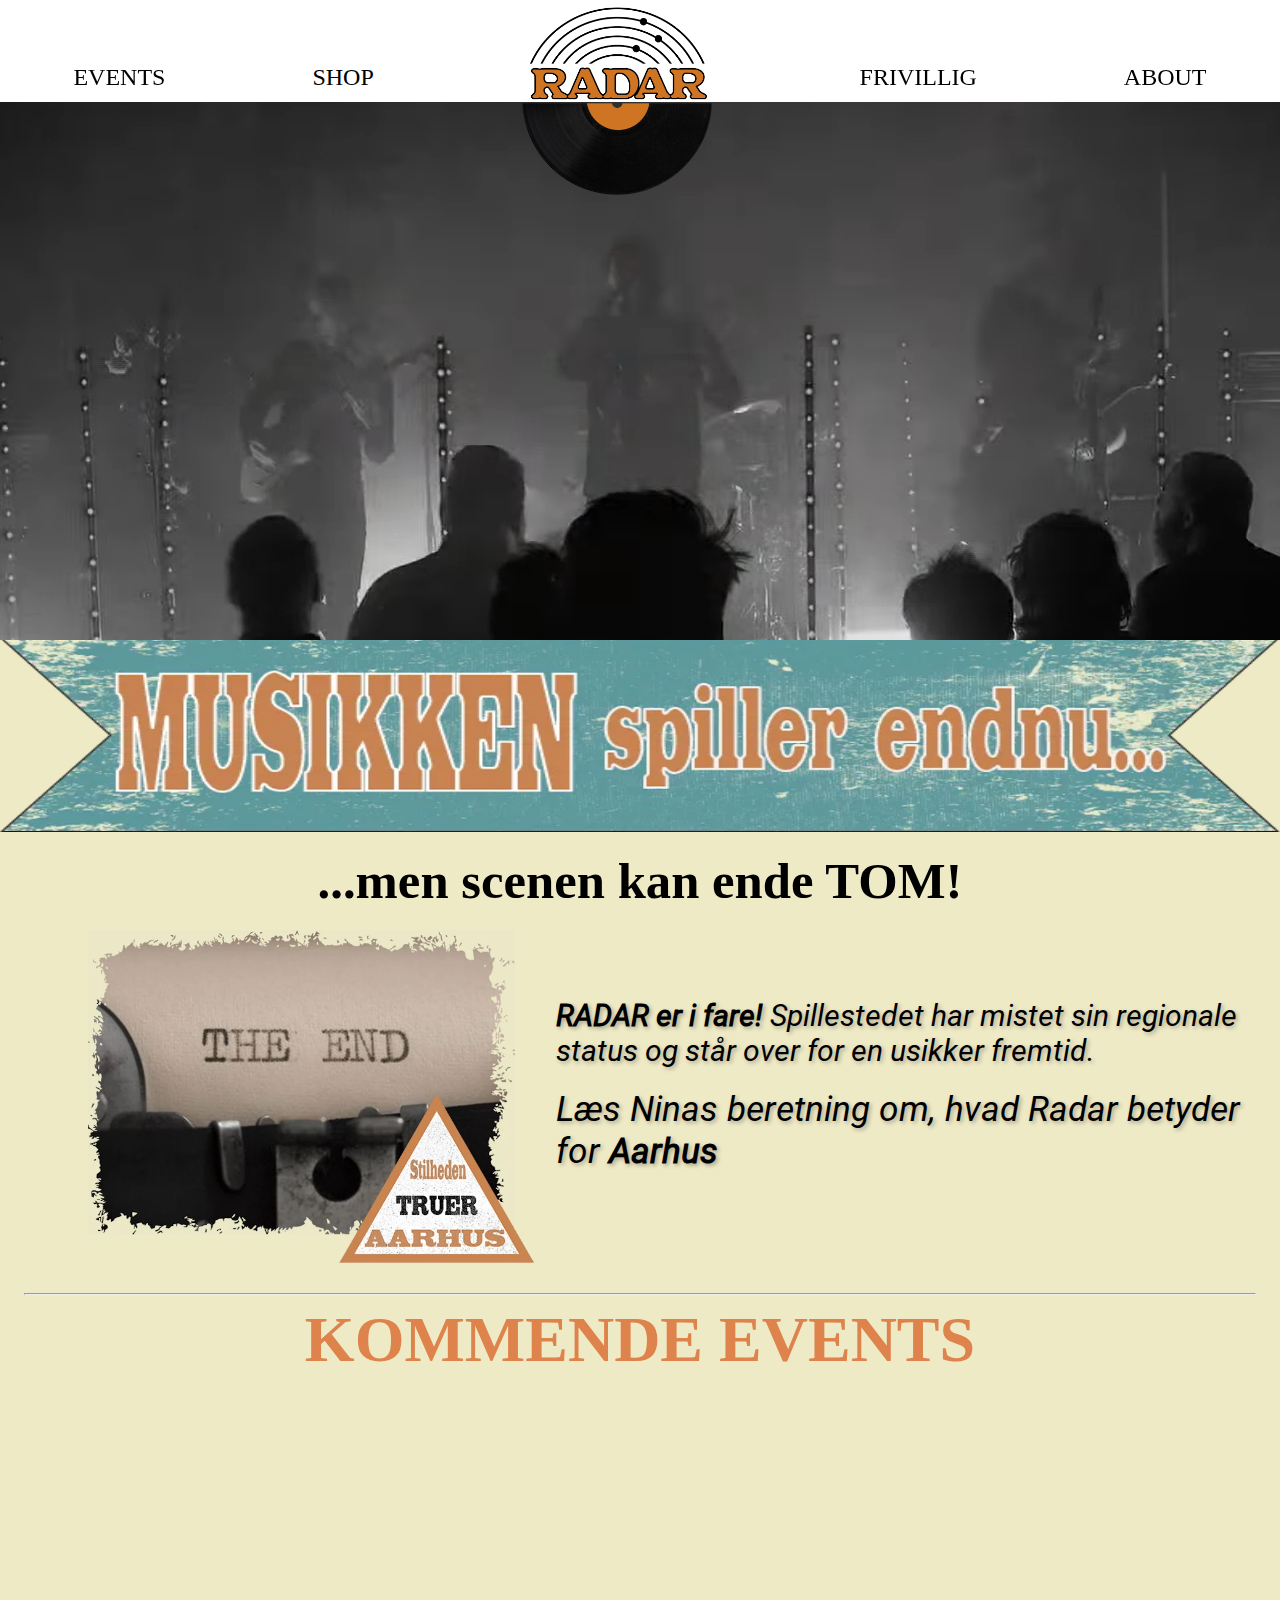
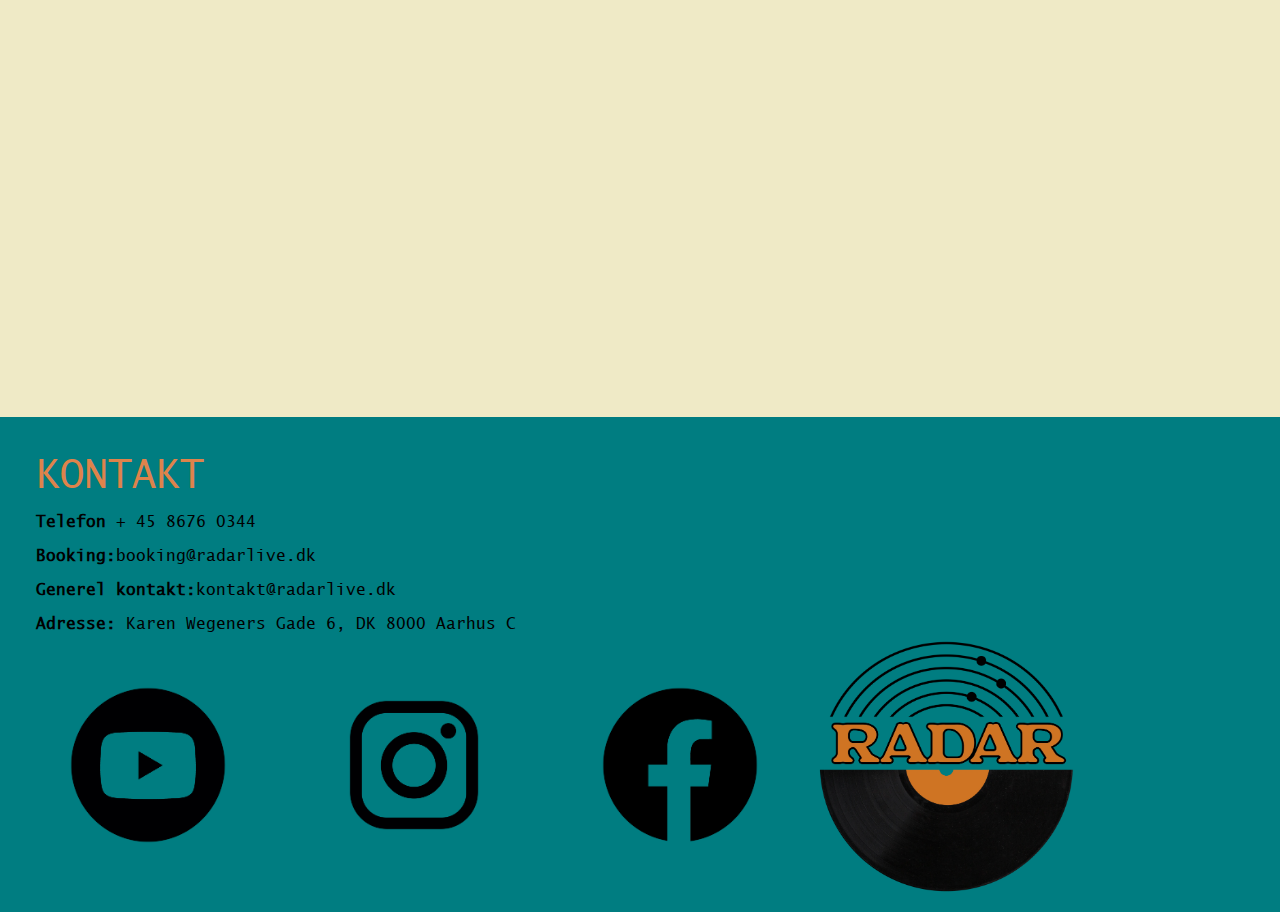
==== index.html @ 2af146bd "Footer - optimeret" ====
<!DOCTYPE html>
<html lang="da">
<head>
    <meta charset="UTF-8">
    <meta name="viewport" content="width=device-width, initial-scale=1.0">
    <meta name="description" content="dette bliver udfyldt senere i projektet">
    <meta name="keywords" content="dette bliver også udfyldt senere i projektet">
    <link rel="icon" type="image/x-icon" href="img/naviconr.svg">
    <link rel="stylesheet" href="css/style.css">
    <title>radar-eksamensprojekt</title>
</head>
<body>
    <header> 

            <!-- Start af big photo stil med video -->
        <section class="cover">
            <video autoplay loop muted id="bigphoto" >
        <source src="img/introvideo.webm" type="video/webm">
        Your browser does not support the video tag. 
            </video>
        </section>
            <!-- Slut på big photo -->

       


        <nav class="nav-bar">
            <img  class="navlogo" src="img/logo-final.webp" alt="Radars nye mega seje logo">
            <input type="checkbox" id="menu-bar">
            <label for="menu-bar">
            <img src="img/burgerlogo.png" alt="Tre streger der åbner menuen"></label>
            <ul>
                
                <li><a href="#">EVENTS</a></li>
                <li><a href="shop.html">SHOP</a></li>
                <a href="index.html"><img  class="logolink" src="img/logo-final.webp" alt="Radars nye mega seje logo"></a>
                <li><a href="frivillige.html">FRIVILLIG</a></li>
                <li><a href="#">ABOUT</a>
                    <ul class="sub-menus">
                        <li><a href="#">Om Radar</a></li>
                        <li><a href="#">Historie</a></li>
                        <!-- <li><a href="#">Samarbejde</a></li>
                        <li><a href="#">submenu4</a></li>
                        <li><a href="#">submenu5</a></li>
                        <li><a href="#">submenu6</a></li>
                        <li><a href="#">submenu7</a></li> -->
                    </ul>
                </li>
                
            </ul>
        </nav>


    </header>

    <main>
        <section>
            <img class="musik1" src="/img/musikspillerendnu.webp" alt="forsidens overskrift">
            <h1>...men scenen kan ende TOM!</h1>
            <article class="introtekst">
               <a href="blog.html"><img class="musik2" src="/img/theend.webp" alt="stilheden truer Aarhus"></a>
                <section>

                    <ul class="hypetextblog1">
                        <li><strong>RADAR er i fare!</strong> Spillestedet har mistet sin regionale status og står over for en usikker fremtid.</li>
                        <li class="beretning">Læs Ninas beretning om, hvad Radar betyder for <strong>Aarhus</strong></li>
                    </ul>

                </section>
            </article>
        </section>
        <hr>
        <section>
            <h2>KOMMENDE EVENTS</h2>
            

        </section>

        <section class="slideshow">

        </section>

    </main>




    <footer class="footer">
        <article class="footer-section">
                <section class="footer-section1">
                    <ul>
                        <li class="praktiskinfo">KONTAKT</li>
                        <li><strong>Telefon</strong> + 45 8676 0344</li>
                        <li><strong>Booking:</strong>booking@radarlive.dk</li>
                        <li><strong>Generel kontakt:</strong>kontakt@radarlive.dk</li>
                        <li><strong>Adresse:</strong> Karen Wegeners Gade 6, DK 8000 Aarhus C</li>
                <a href="https://www.youtube.com/user/radarliverec"><img class="social1" src="/img/youtubelogo.webp" alt="link til Radars youtube"></a>
                <a href="https://www.instagram.com/radarlive/"><img class="social2" src="/img/instagramlogo.webp" alt="Link til Radars instagram"></a>
                <a href="https://www.facebook.com/radarlive"><img class="social3" src="img/facebooklogo.webp" alt="link til Radars facebook"></a>
                <a href="../index.html"><img class="social4" src="../img/logo-final.webp" alt="link til forsiden"></a></ul>

                <!-- <img src="../img/logo-final.webp" alt="Radars Logo" class="footerradarlogo"> -->
            </section>
        </article>
    </footer>

</body>
</html>
---- css/style.css ----
* {
    padding: 0;
    margin: 0;
    box-sizing: border-box;
    font-style: normal;
}


@font-face {
    font-family: 'fetteegyptienne';
    src: url(fetteegyptienne.ttf);
}

@font-face {
    font-family: 'typewriter';
    src: url(typewriter.TTF);
}

@font-face {
    font-family: 'roboto';
    src: url(roboto.ttf);
}

@font-face {
    font-family: 'roboto-bold';
    src: url(roboto-bold.ttf);
}

@font-face {
    font-family: 'roboto-italic';
    src: url(roboto-italic.ttf);
}

/* Mit start CSS er designet til mobiler(iphone 12 Pro) i portait mode */
:root {
    --primary: #EFEAC6;
    --secondary: #DE834B;
    --tertiary: #009AA0;
}

header {
    position: sticky;
}

header a {
    display: flex;
}

.navlogo {
    width: 22%;
    height: auto;
    margin: -0.6rem auto;
    display: flex;
}

body {
    background-color: var(--primary);
}

nav {
    position: absolute; /* Gør navbaren absolut i forhold til video-containeren */
    top: 0;
    left: 0;
    width: 100%;
    background-color: rgb(255, 255, 255); /* Hvid baggrund */
    color: var(--secondary);
    padding: 1rem 0;
    text-align: center;
    font-family: 'fetteegyptienne';
}

nav ul {
    display: none;
}

.cover {
    position: relative;
    width: 100%;
    overflow: hidden;
    padding-top: 10%;
}

#bigphoto {
    width: 100%;
    margin-top: 1rem;
}


nav label img {
    width: 15%;
    height: auto;
    margin-right: 2%;
    position: absolute;
    right: 0;
    top: 0;
    margin-top: 4%;
}

#menu-bar {
    display: none;
}

#menu-bar:checked ~ ul {
    display: block;
}

#menu-bar:checked ~ ul li {
    background-color: rgba(255, 255, 255, 0);
}

#menu-bar:checked ~ ul li a {
    display: block;
    margin: 0 auto;
    text-decoration: none;
    color: var(--secondary);
    padding: 0.3rem;
    font-size: 1.5rem;
}

.logolink{
    display: none;
    
}

section {
    display: flex;
    flex-direction: column;
    align-items: center;
    gap: 20px;
}

.musik1 {
    width: 100%;
}

.introtekst {
    font-family: 'roboto';
    display: flex;
    align-items: center;
    gap: 1%;
    width: 100%;
    justify-content: space-between;

}

.introtekst a {
    max-width: 60%;
}

.musik2 {
    width: 50vw;
    transition: opacity 0.3s ease;
}

.musik2:hover {
    opacity: 0.8;
}

.hypetextblog1 {
    margin-top: -1.8rem;
    margin-right: 0.5rem;
    text-shadow: 2px 2px 4px rgba(0, 0, 0, 0.3);
    text-align: left;
    font-family: 'roboto-italic';
    list-style-type: none;
    font-size: 3.3vw;
    display: flex;
    flex-direction: column;
    gap: 1.2rem;
    padding-left: 1%;
}

h1 {
    font-size: 4vw;
    font-family: 'fetteegyptienne';
    margin: 0;
    padding: 0;
}

p {
    font-size: 0.5rem;
    padding-right: 2%;
}




h2 {
    font-family: 'fetteegyptienne';
    font-size: 5vw;
    color: var(--secondary);
    padding-top: 0.5rem;
}

hr {
    margin-top: 1.5rem;
    margin-left: 1.5rem;
    margin-right: 1.5rem;
}

/* Slideshowets højde, bredde og fylde samt tiden for dens loop */
.slideshow {
    width: 100vw;
    height: 50vw;
    background-size: cover;
    background-repeat: no-repeat;
    animation: slideshow 30s ease-in-out infinite;
}
@keyframes slideshow {
    0% { background-image: url("/img/vola.webp"); }
    33% { background-image: url("/img/workshop.webp"); }
    66% { background-image: url("/img/turnering.webp"); }
    100% { background-image: url("/img/vola.webp"); }
    } 


    footer {
        display: flex;
        justify-content: space-between;
        background-color: #007d81 ; /* baggrund for footeren */
        color: #000000;          
        width: 100%;
        font-family: 'typewriter';
        padding-bottom: 1rem;
        text-align: center;     /* Centrerer tekst og indhold */
        align-items: flex-start;
    }
    
    .social1,
    .social2,
    .social3,
    .social4
    {
        width: 40vw;
    }
    
    .social2 {
        margin-top: -3rem;
    }
    
    .social3 {
        margin-top: -3rem;
    }
    
    
    
    .footerlogoer {
        display: flex;
        flex-direction: column;
    
    }
    
    .footerradarlogo {
        width: 40vw; 
        justify-content: center;
        justify-self: center;
        margin-top: -1rem;
    }
    
    footer ul {
        list-style-type: none; 
        padding: 0; 
        margin: 0; 
      }
    
      footer ul li{
        font-size: 1rem;
        margin-right: 1rem;
        margin-left: 1rem;
      }
    
      .praktiskinfo {
        color: var(--secondary);
        font-size: 2.5rem;
        padding-top: 1rem;
      }
    
      .kontakt {
        color: var(--secondary);
      }





@media only screen and (min-width: 768px) and (orientation: portrait){ /* Til ipad der står op, aka portrait mode */

    #menu-bar:checked ~ ul li a {
        margin-top: 1.5rem;
        font-size: 2rem;
    }

    .footer-logo {
        width: 40%; 
        justify-content: center;
        justify-self: center;
        margin: 1rem;
    }

    footer ul li{
        font-size: 1.8rem;
      }

      .praktiskinfo {
        color: var(--secondary);
        font-size: 5rem;
        padding-top: 1rem;
      }
    }




@media only screen and (min-width: 1200px){ /* Til computere */

    header nav {
        background-color: rgb(255, 255, 255);
        height: 16%;
        width: 100%;
    }
    
    header nav ul {
        list-style: none;
        width: 100%;
        display: flex;
        justify-content: space-around;
    }
    
    

    header nav ul li {
        position: relative;
        padding: 0;
    }
    
    header nav ul li a{
        text-decoration: none;
        font-size: 1.5rem;
        margin-top: 3rem;
        color: rgb(0, 0, 0);
        display: block;
        background: rgb(255, 255, 255);
        width: 100%;
    }
    
    .sub-menus {
        width: 140%;
    }
    
    nav ul li a:hover {
        background: var(--secondary);
        color: black
    }
    
    nav ul li ul{
        position: absolute;
        left: 0;
        width: 10%;
        background: white;
        display: none;
        z-index: 10;
    }
    
    nav ul li ul li {
        width: 100%;
        border-top: 0.5px solid rgb(0, 0, 0);
    }
    
    nav ul li ul li ul {
        left: 12.5rem;
        top: 0;
    }
    
    nav ul li:focus-within > ul,
    nav ul li:hover > ul{
        display: block;
        z-index: 10;
    }
    
    .navlogo{
        display: none;
    }

    nav label img{
        display: none;
    }

    
    .logolink {
        width: 15vw;
            display: inline-block;
            position: flex;
            margin-top: -1rem;
        }
    }
    
.cover {
    position: relative;
    width: 100%;
    overflow: hidden;
    padding-top: 6%;
    height: 50vw;
}

.musik1 {
    width: 100%;
    height: 15vw;
}

.hypetextblog1{
    font-size: 1.9rem;
}
h1 {
    font-size: 3.17rem;
}

.beretning {
    font-size: 2.2rem;
}

.introtekst a {
    max-width: 60%;
}

.musik2 {
    width: 35vw;
    transition: opacity 0.3s ease;
    margin-left: 5.5rem;
}


.footer {
    display: flex;
    justify-content: space-between;
    align-items: flex-start;
}

.footer-section1 {
    flex: 1;
    margin: 0 20px; 
}

footer ul li{
    text-align: left;
    margin-top: 1rem;
    flex: 1 1 60%; /* Paragraph takes 60% of the width */
}

.social1,
.social2,
.social3,
.social4 {
    width: 20vw;
}
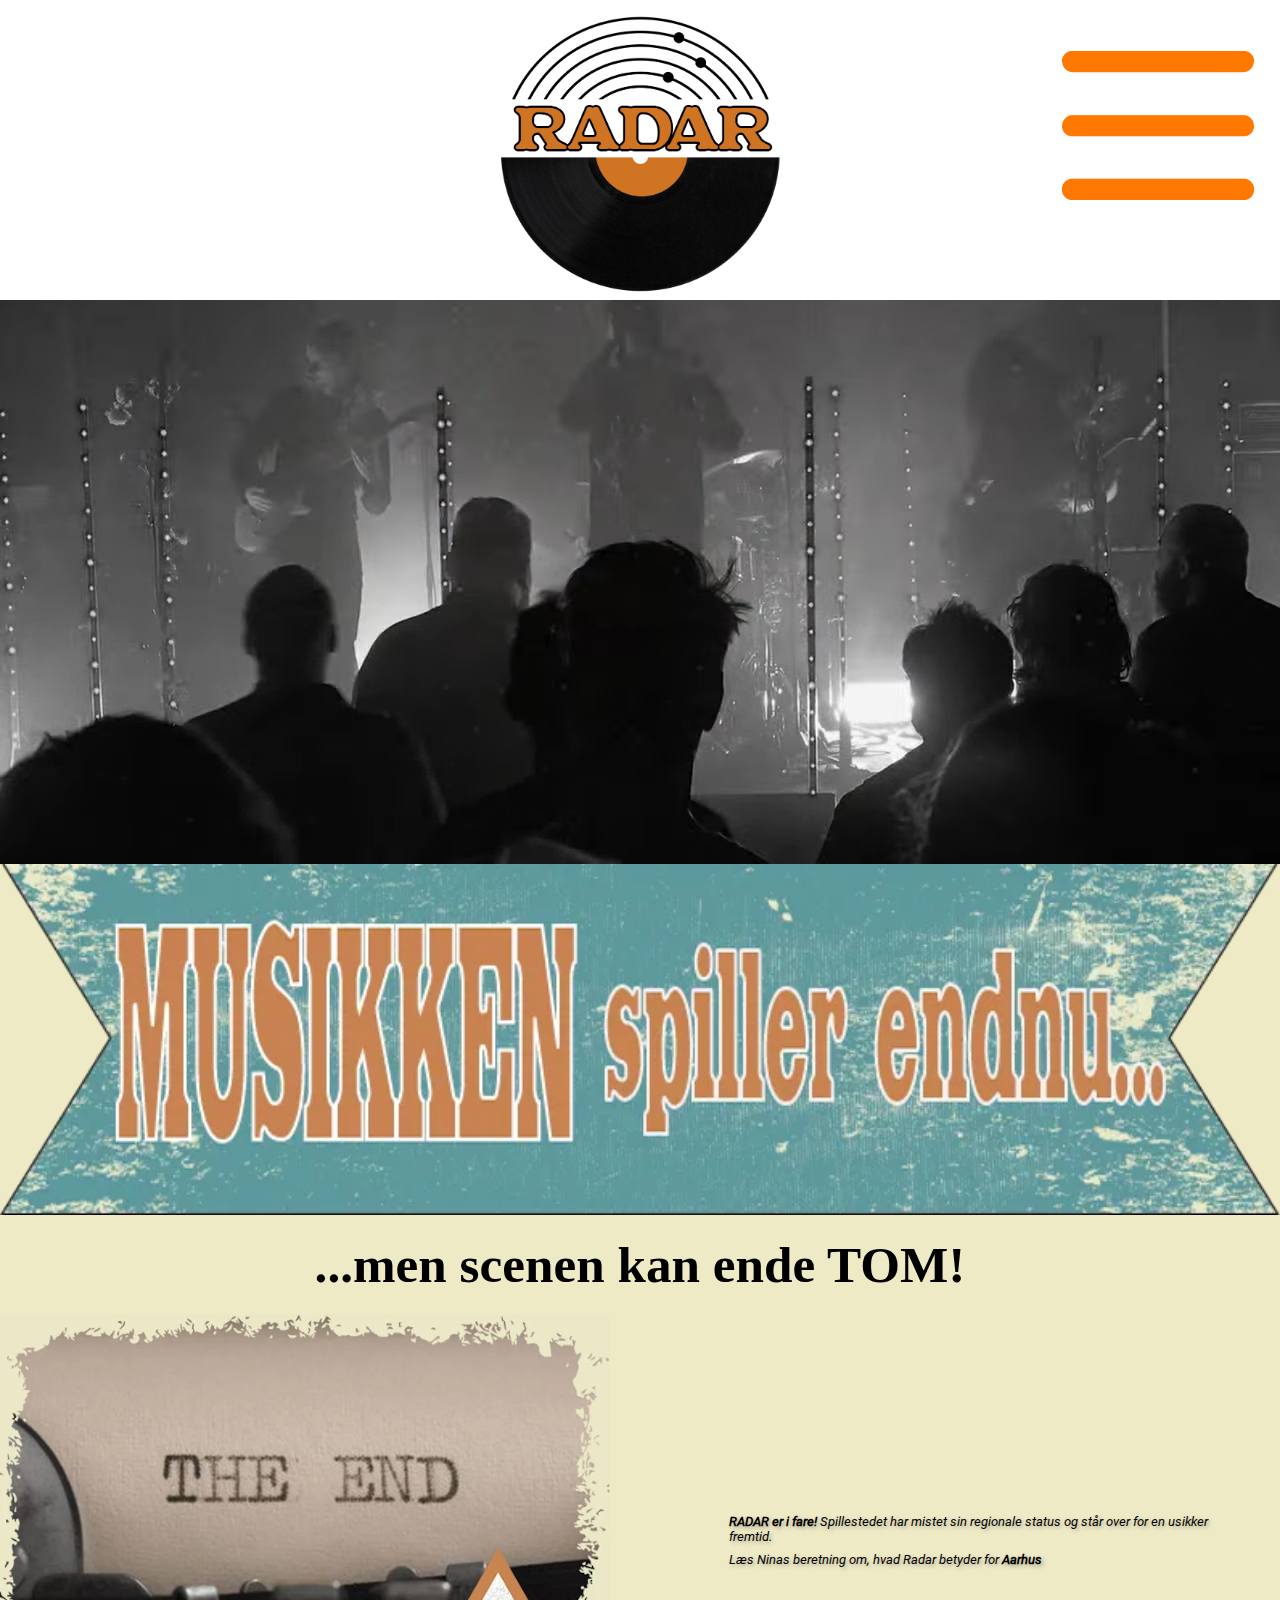
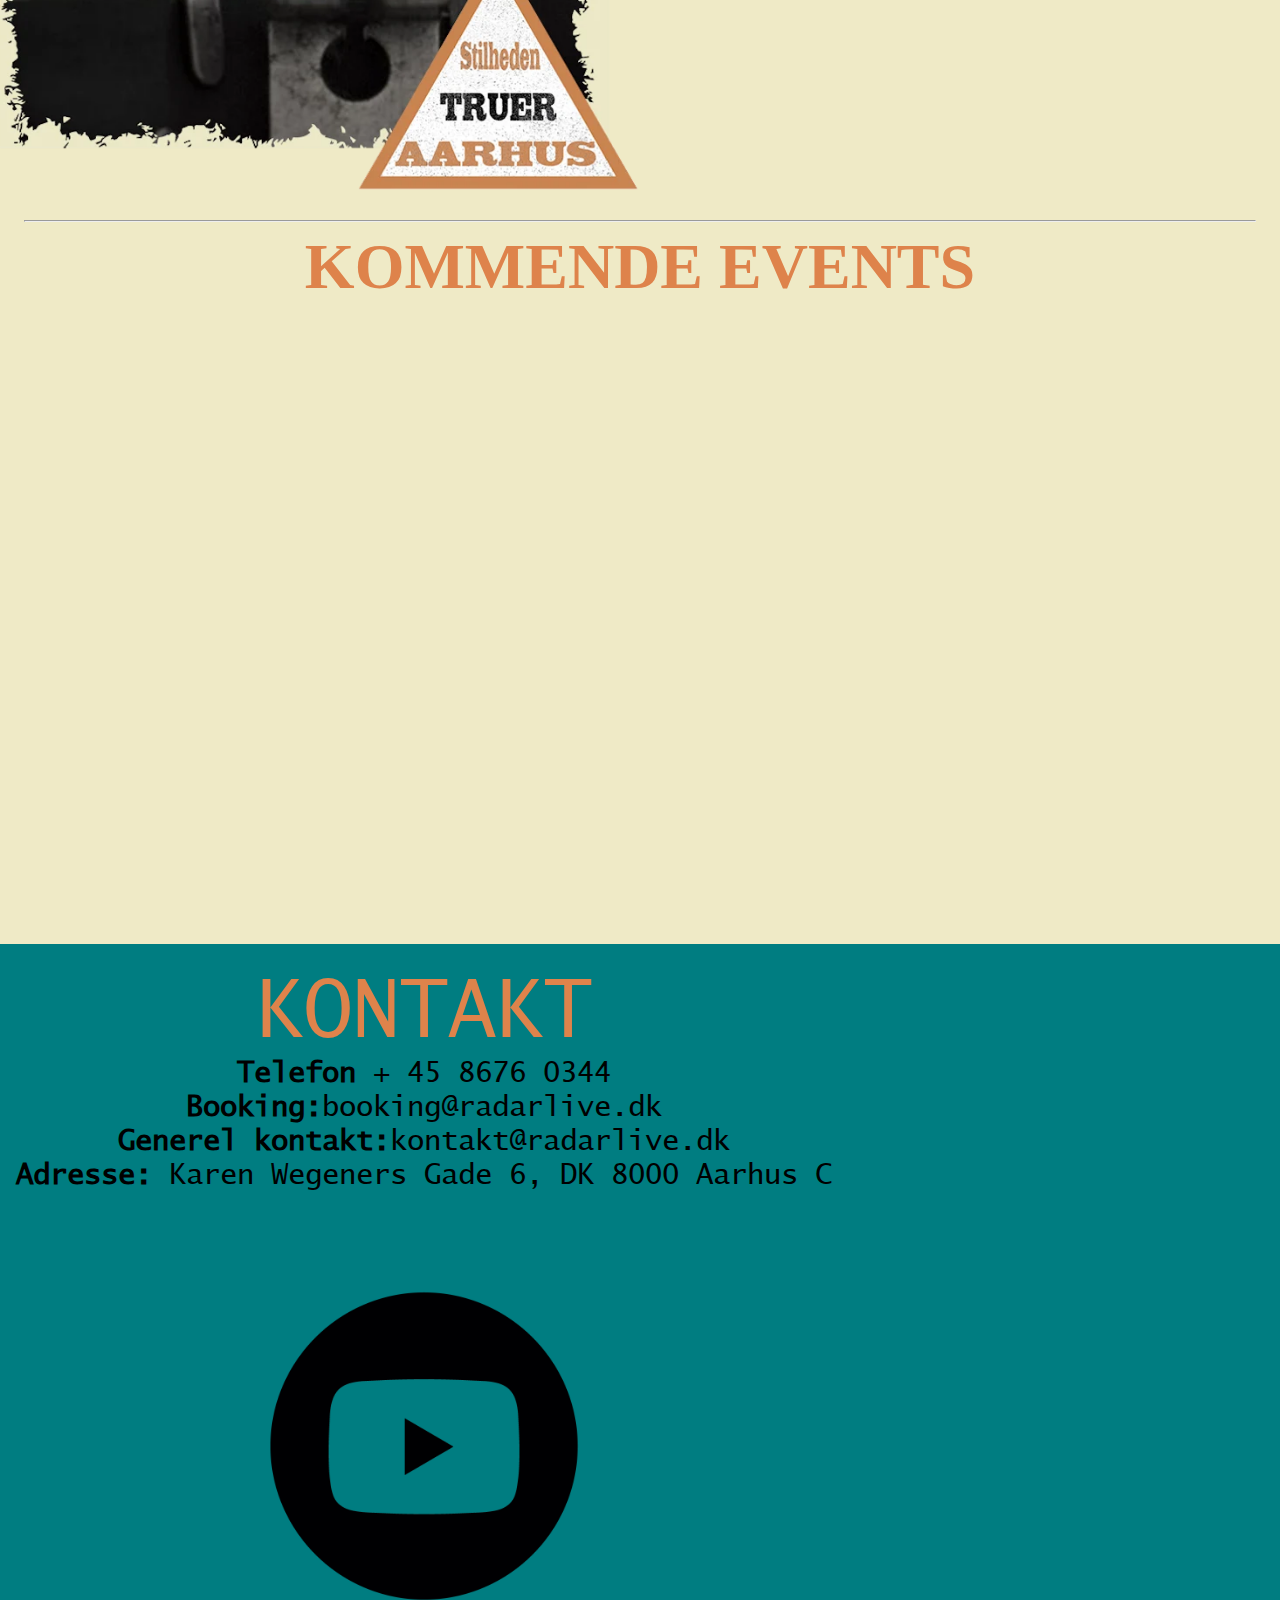
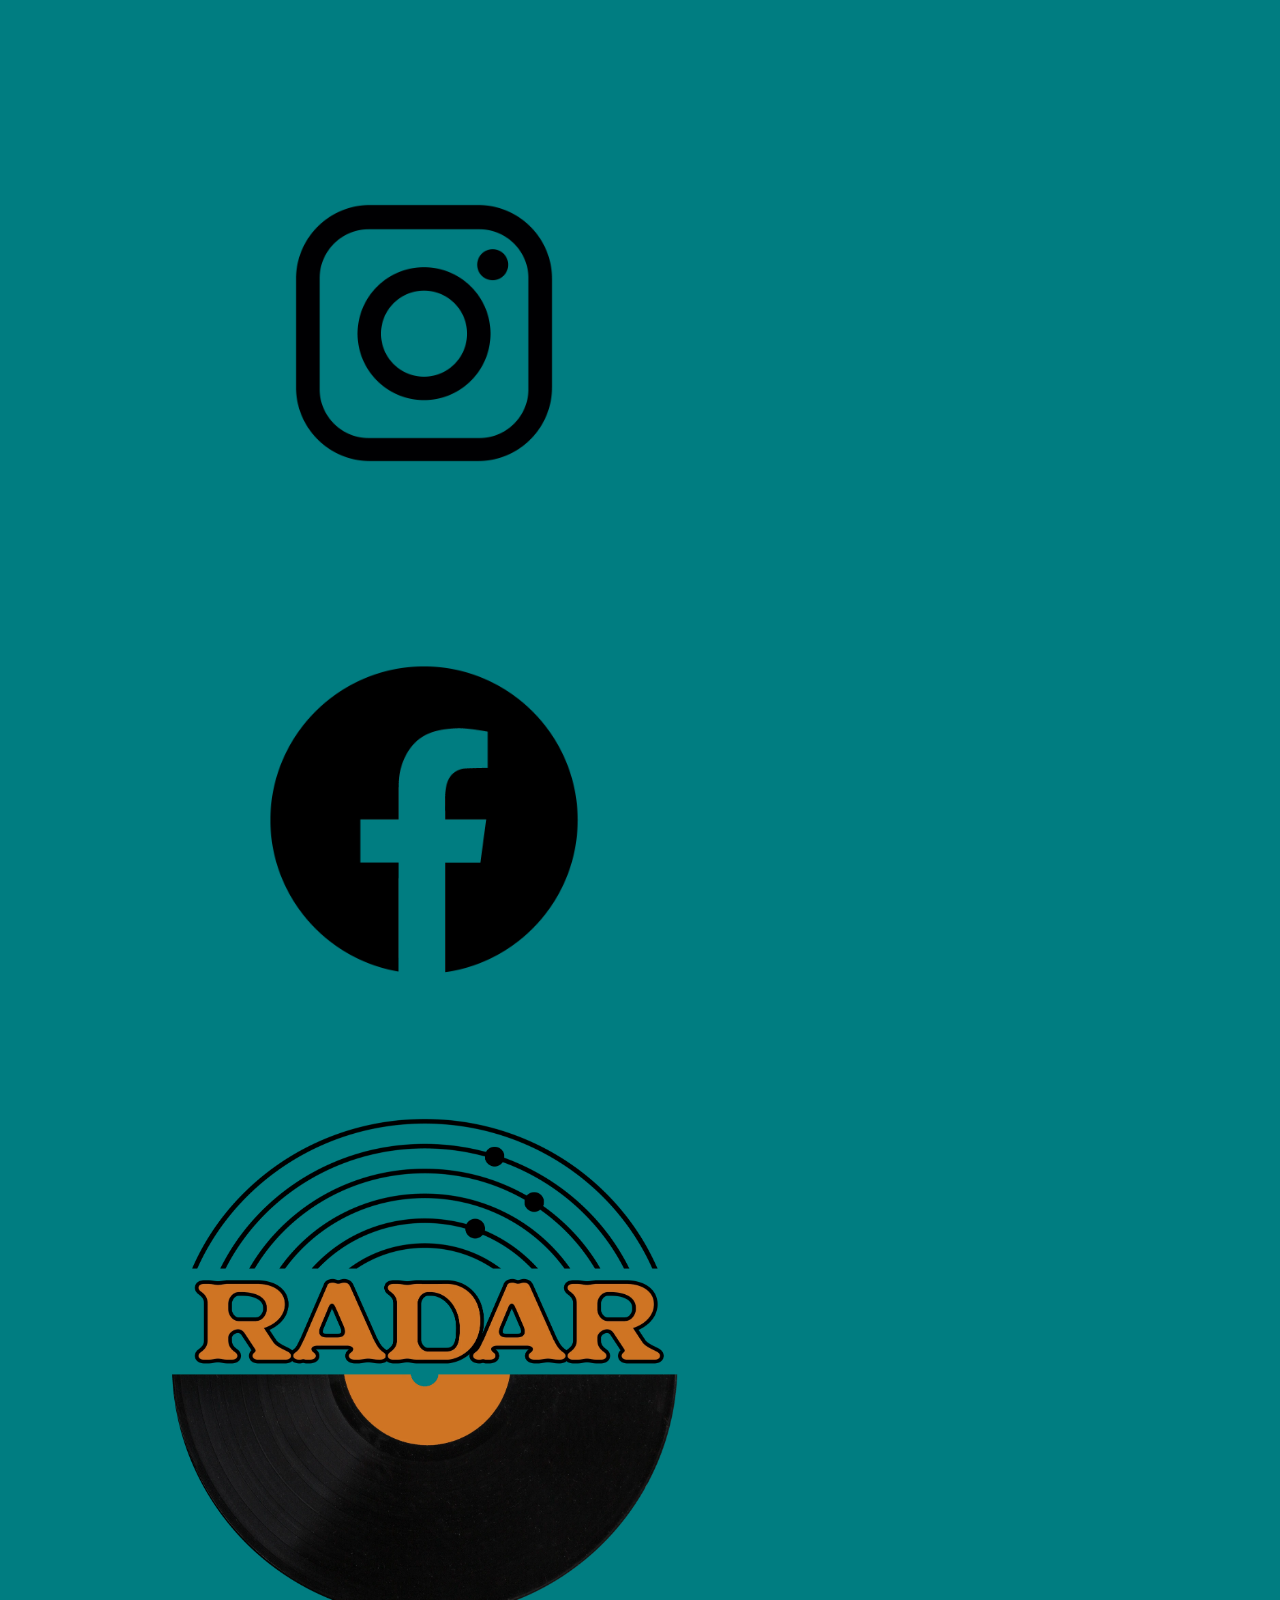
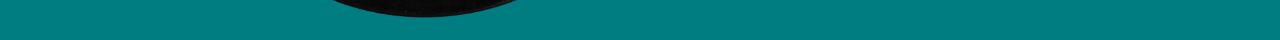
==== commit 89091f74: "krise 1 - PC virker stadig ikke" ====
--- a/index.html
+++ b/index.html
@@ -77,7 +77,7 @@
         </section>
 
         <section class="slideshow">
-
+            <!-- Her er mit slideshow, men det er lavet i CSS -->
         </section>
 
     </main>
@@ -87,19 +87,20 @@
 
     <footer class="footer">
         <article class="footer-section">
-                <section class="footer-section1">
+                <section>
                     <ul>
                         <li class="praktiskinfo">KONTAKT</li>
                         <li><strong>Telefon</strong> + 45 8676 0344</li>
                         <li><strong>Booking:</strong>booking@radarlive.dk</li>
                         <li><strong>Generel kontakt:</strong>kontakt@radarlive.dk</li>
                         <li><strong>Adresse:</strong> Karen Wegeners Gade 6, DK 8000 Aarhus C</li>
-                <a href="https://www.youtube.com/user/radarliverec"><img class="social1" src="/img/youtubelogo.webp" alt="link til Radars youtube"></a>
-                <a href="https://www.instagram.com/radarlive/"><img class="social2" src="/img/instagramlogo.webp" alt="Link til Radars instagram"></a>
-                <a href="https://www.facebook.com/radarlive"><img class="social3" src="img/facebooklogo.webp" alt="link til Radars facebook"></a>
-                <a href="../index.html"><img class="social4" src="../img/logo-final.webp" alt="link til forsiden"></a></ul>
-
-                <!-- <img src="../img/logo-final.webp" alt="Radars Logo" class="footerradarlogo"> -->
+                    </ul>
+                </section>
+                <section class="footerlogoer">
+                <a href="https://www.youtube.com/user/radarliverec"><img class="social1" src="../img/youtubelogo.webp" alt="link til Radars youtube"></a>
+                <a href="https://www.instagram.com/radarlive/"><img class="social2" src="../img/instagramlogo.webp" alt="Link til Radars instagram"></a>
+                <a href="https://www.facebook.com/radarlive"><img class="social3" src="../img/facebooklogo.webp" alt="link til Radars facebook"></a>
+                <a href="../index.html"><img class="social4" src="../img/logo-final.webp" alt="link til forsiden"></a>
             </section>
         </article>
     </footer>
--- a/css/style.css
+++ b/css/style.css
@@ -156,19 +156,19 @@
     opacity: 0.8;
 }
 
-.hypetextblog1 {
+    .hypetextblog1 {
     margin-top: -1.8rem;
     margin-right: 0.5rem;
     text-shadow: 2px 2px 4px rgba(0, 0, 0, 0.3);
     text-align: left;
     font-family: 'roboto-italic';
     list-style-type: none;
-    font-size: 3.3vw;
+    font-size: 0.8rem;
     display: flex;
     flex-direction: column;
-    gap: 1.2rem;
-    padding-left: 1%;
-}
+    gap: 0.5rem;
+    padding-left: 1%;   
+ }
 
 h1 {
     font-size: 4vw;
@@ -282,8 +282,7 @@
 
 
 
-
-@media only screen and (min-width: 768px) and (orientation: portrait){ /* Til ipad der står op, aka portrait mode */
+@media only screen and (min-width: 768px){ /* Til ipad der står op, aka portrait mode */
 
     #menu-bar:checked ~ ul li a {
         margin-top: 1.5rem;
@@ -306,12 +305,27 @@
         font-size: 5rem;
         padding-top: 1rem;
       }
-    }
-
-
-
-
-@media only screen and (min-width: 1200px){ /* Til computere */
+
+      .hypetextblog1 {
+        margin-top: -1.8rem;
+        margin-right: 2rem;
+        text-shadow: 2px 2px 4px rgba(0, 0, 0, 0.3);
+        text-align: left;
+        font-family: 'roboto-italic';
+        list-style-type: none;
+        font-size: 0.8rem;
+        display: flex;
+        flex-direction: column;
+        gap: 0.5rem;
+        padding-left: 1%;
+    }
+
+
+    }
+
+
+
+    /* @media only screen and (min-width: 1200px){ 
 
     header nav {
         background-color: rgb(255, 255, 255);
@@ -389,66 +403,35 @@
     .logolink {
         width: 15vw;
             display: inline-block;
-            position: flex;
+            display: flex;
             margin-top: -1rem;
         }
     }
-    
-.cover {
-    position: relative;
-    width: 100%;
-    overflow: hidden;
-    padding-top: 6%;
-    height: 50vw;
-}
-
-.musik1 {
-    width: 100%;
-    height: 15vw;
-}
-
-.hypetextblog1{
-    font-size: 1.9rem;
-}
-h1 {
-    font-size: 3.17rem;
-}
-
-.beretning {
-    font-size: 2.2rem;
-}
-
-.introtekst a {
-    max-width: 60%;
-}
-
-.musik2 {
-    width: 35vw;
-    transition: opacity 0.3s ease;
-    margin-left: 5.5rem;
-}
-
-
-.footer {
+
+    .hypetextblog1{
+        font-size: 2.5rem;
+    }
+
+    .footer {
     display: flex;
     justify-content: space-between;
     align-items: flex-start;
-}
-
-.footer-section1 {
+    }
+
+    .footer-section1 {
     flex: 1;
     margin: 0 20px; 
-}
-
-footer ul li{
+    }
+
+    footer ul li{
     text-align: left;
     margin-top: 1rem;
     flex: 1 1 60%; /* Paragraph takes 60% of the width */
-}
-
-.social1,
-.social2,
-.social3,
-.social4 {
-    width: 20vw;
-}+    
+
+    /* .social1,
+    .social2,
+    .social3,
+    .social4 {
+    width: 100px;
+    } */ 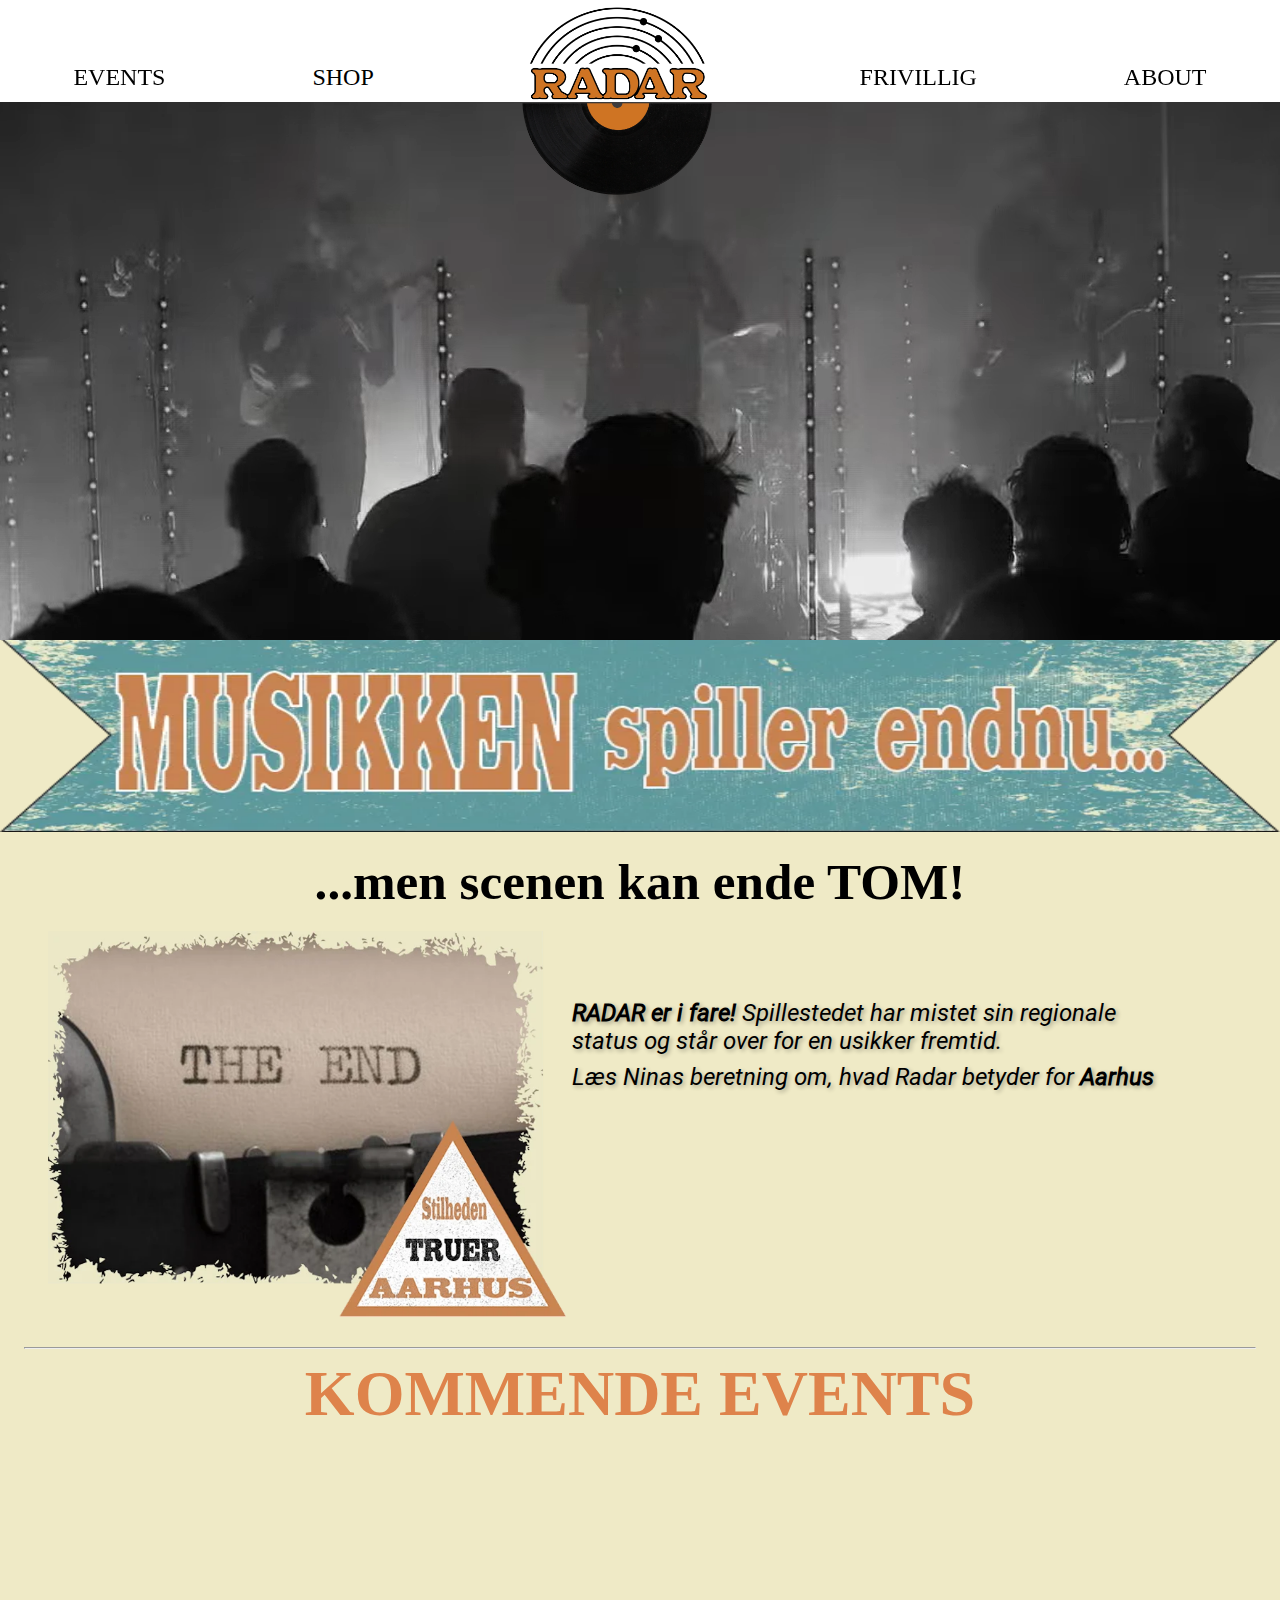
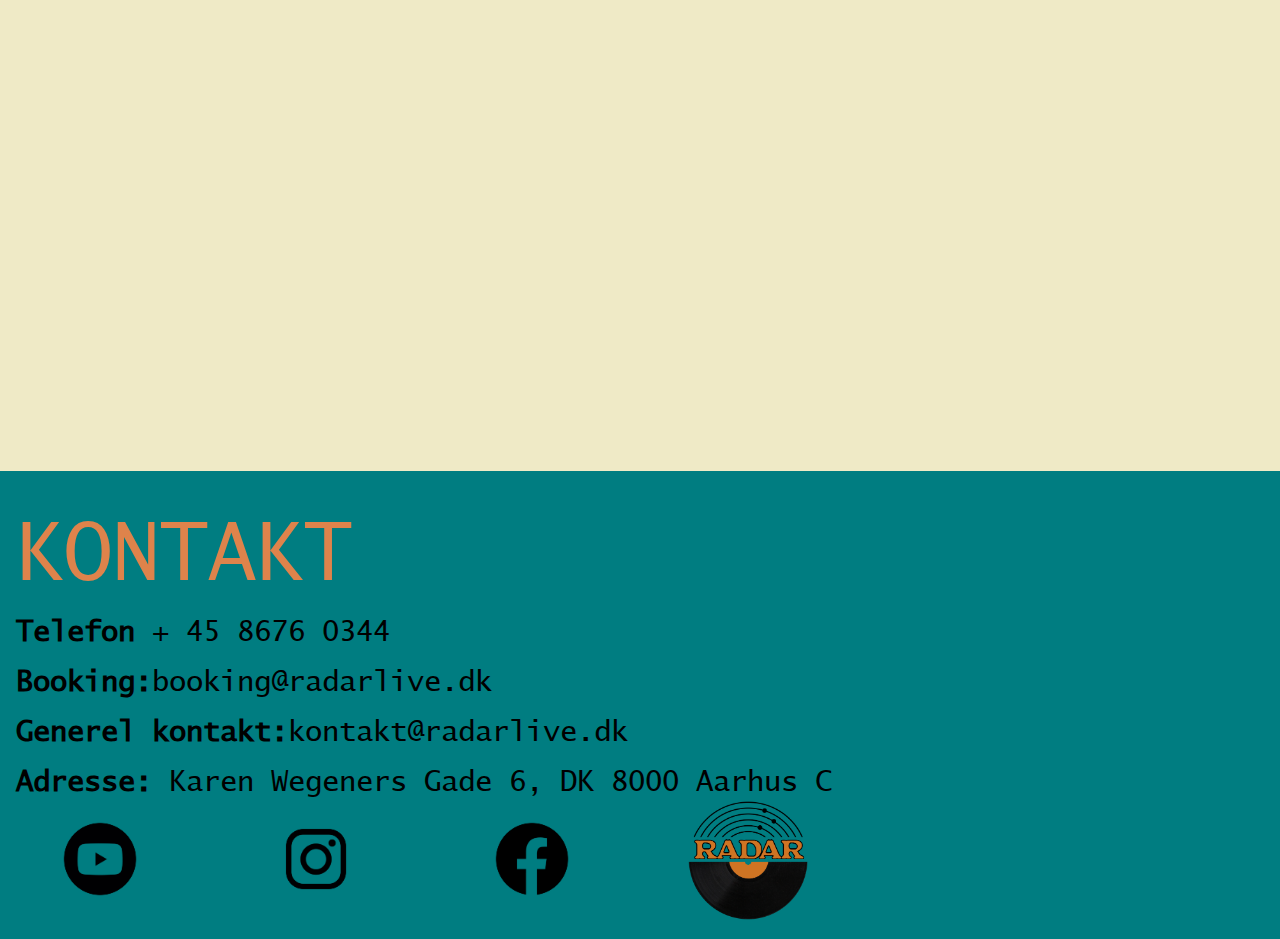
==== commit d386e342: "SEO-optimerede descriptions og keywords på alle sider" ====
--- a/index.html
+++ b/index.html
@@ -3,8 +3,8 @@
 <head>
     <meta charset="UTF-8">
     <meta name="viewport" content="width=device-width, initial-scale=1.0">
-    <meta name="description" content="dette bliver udfyldt senere i projektet">
-    <meta name="keywords" content="dette bliver også udfyldt senere i projektet">
+    <meta name="description" content="Oplev unik live musik i Århus på Radar - et af byens bedste spillesteder for upcoming bands og lokale musikere.">
+    <meta name="keywords" content="spillested århus, live musik århus, koncerter århus, upcoming bands, musikscene århus, kulturliv århus, radar århus, lokale musikere, natteliv århus">
     <link rel="icon" type="image/x-icon" href="img/naviconr.svg">
     <link rel="stylesheet" href="css/style.css">
     <title>radar-eksamensprojekt</title>
--- a/css/style.css
+++ b/css/style.css
@@ -313,16 +313,181 @@
         text-align: left;
         font-family: 'roboto-italic';
         list-style-type: none;
-        font-size: 0.8rem;
+        font-size: 1.5rem;
         display: flex;
         flex-direction: column;
         gap: 0.5rem;
         padding-left: 1%;
     }
-
-
-    }
-
+    }
+
+    @media only screen and (min-width: 1200px) {
+
+        header nav {
+            background-color: rgb(255, 255, 255);
+            height: 16%;
+            width: 100%;
+        }
+        
+        header nav ul {
+            list-style: none;
+            width: 100%;
+            display: flex;
+            justify-content: space-around;
+        }
+        
+        
+    
+        header nav ul li {
+            position: relative;
+            padding: 0;
+        }
+        
+        header nav ul li a{
+            text-decoration: none;
+            font-size: 1.5rem;
+            margin-top: 3rem;
+            color: rgb(0, 0, 0);
+            display: block;
+            background: rgb(255, 255, 255);
+            width: 100%;
+        }
+        
+        .sub-menus {
+            width: 140%;
+        }
+        
+        nav ul li a:hover {
+            background: var(--secondary);
+            color: black
+        }
+        
+        nav ul li ul{
+            position: absolute;
+            left: 0;
+            width: 10%;
+            background: white;
+            display: none;
+            z-index: 10;
+        }
+        
+        nav ul li ul li {
+            width: 100%;
+            border-top: 0.5px solid rgb(0, 0, 0);
+        }
+        
+        nav ul li ul li ul {
+            left: 12.5rem;
+            top: 0;
+        }
+        
+        nav ul li:focus-within > ul,
+        nav ul li:hover > ul{
+            display: block;
+            z-index: 10;
+        }
+        
+        .navlogo{
+            display: none;
+        }
+    
+        nav label img{
+            display: none;
+        }
+    
+        
+        .logolink {
+            width: 15vw;
+                display: inline-block;
+                display: flex;
+                margin-top: -1rem;
+            }
+
+
+            .logo-item a {
+                display: inline-flex; /* Allow alignment control */
+                background: none; /* Remove any default background */
+                border: none; /* Remove unwanted border styles */
+            }
+
+            .logoitem img{
+                display: block; /* Prevent inline padding/margin from affecting layout */
+    background: transparent;
+            }
+        
+            .cover {
+                position: relative;
+                width: 100%;
+                overflow: hidden;
+                padding-top: 0%;
+                height: 50vw;
+            }
+
+            .musik1 {
+                width: 100%;
+                height: 15vw;
+            }
+            
+            .musik2 {
+                width: 100%;
+                margin-left: 3rem;
+            }
+            
+            .hypetextblog1 {
+    
+            
+                text-shadow: 2px 2px 4px rgba(0, 0, 0, 0.3);
+                text-align: left;
+                font-family: 'roboto-italic';
+                list-style-type: none;
+                font-size: 1.5rem;
+                display: flex;
+                flex-direction: column;
+                gap: 0.5rem;
+                margin-top: -8rem;
+                margin-right: 7rem;
+                margin-left: 2rem;
+            }
+
+            .footer {
+                display: flex;
+                justify-content: space-between;
+                align-items: flex-start;
+                }
+            
+                .footer-section1 {
+                flex: 1;
+                margin: 0 20px; 
+                }
+            
+                footer ul li{
+                text-align: left;
+                margin-top: 1rem;
+                flex: 1 1 60%; 
+            }
+
+            .footerlogoer {
+                display: grid;
+                grid-template-columns: repeat(4, 1fr);
+        grid-auto-flow: row;
+        gap: 1rem;
+            }
+
+            .social2{
+                margin-top: 0rem;
+            }
+            .social3 {
+                margin-top: 0rem;
+            }
+
+            .social1,
+            .social2,
+            .social3,
+            .social4 {
+            width: 120px;
+            }
+
+        }
 
 
     /* @media only screen and (min-width: 1200px){ 
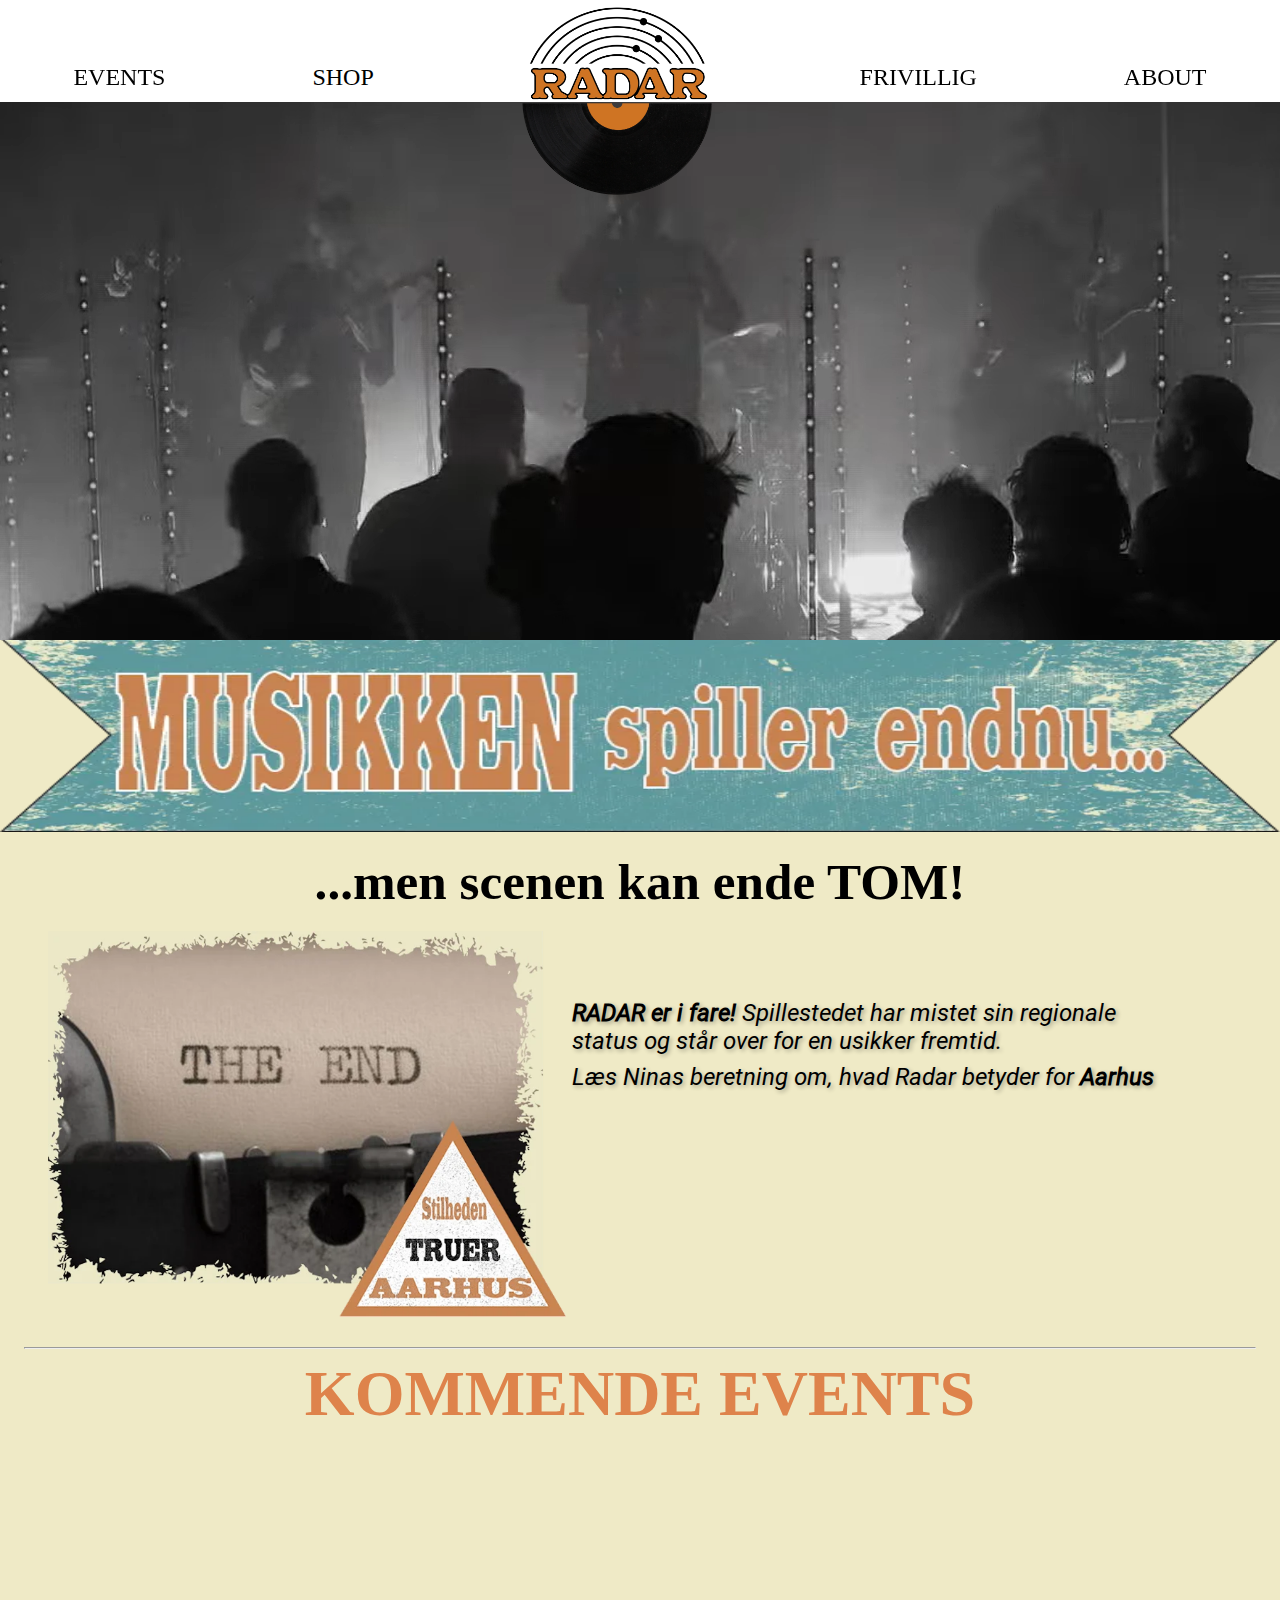
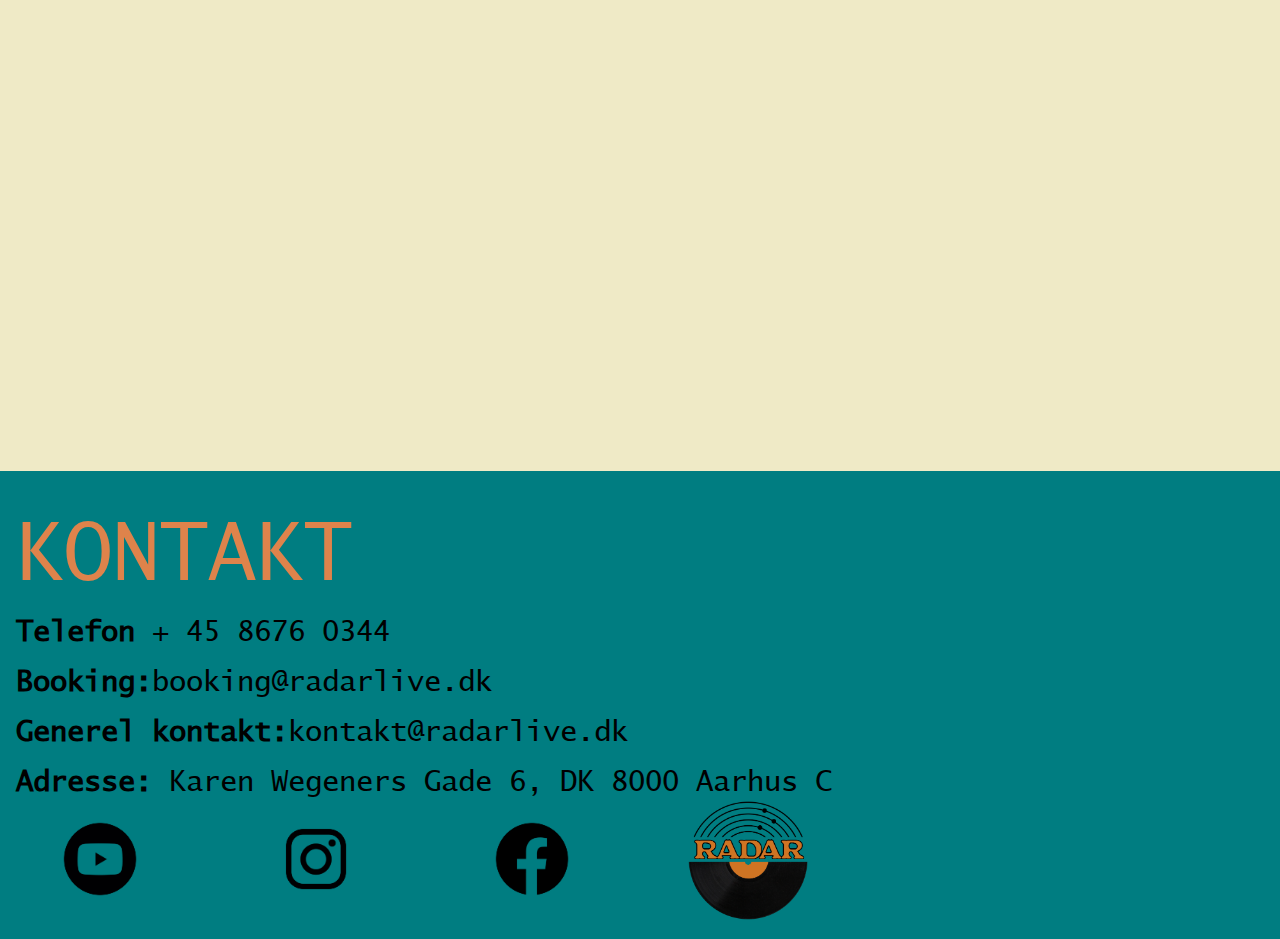
==== commit 7314ea58: "Små optimeringer med links hist og pist" ====
--- a/index.html
+++ b/index.html
@@ -31,14 +31,14 @@
             <img src="img/burgerlogo.png" alt="Tre streger der åbner menuen"></label>
             <ul>
                 
-                <li><a href="#">EVENTS</a></li>
+                <li><a href="stillworkingon.html">EVENTS</a></li>
                 <li><a href="shop.html">SHOP</a></li>
                 <a href="index.html"><img  class="logolink" src="img/logo-final.webp" alt="Radars nye mega seje logo"></a>
                 <li><a href="frivillige.html">FRIVILLIG</a></li>
                 <li><a href="#">ABOUT</a>
                     <ul class="sub-menus">
-                        <li><a href="#">Om Radar</a></li>
-                        <li><a href="#">Historie</a></li>
+                        <li><a href="stillworkingon.html">Om Radar</a></li>
+                        <li><a href="stillworkingon.html">Historie</a></li>
                         <!-- <li><a href="#">Samarbejde</a></li>
                         <li><a href="#">submenu4</a></li>
                         <li><a href="#">submenu5</a></li>
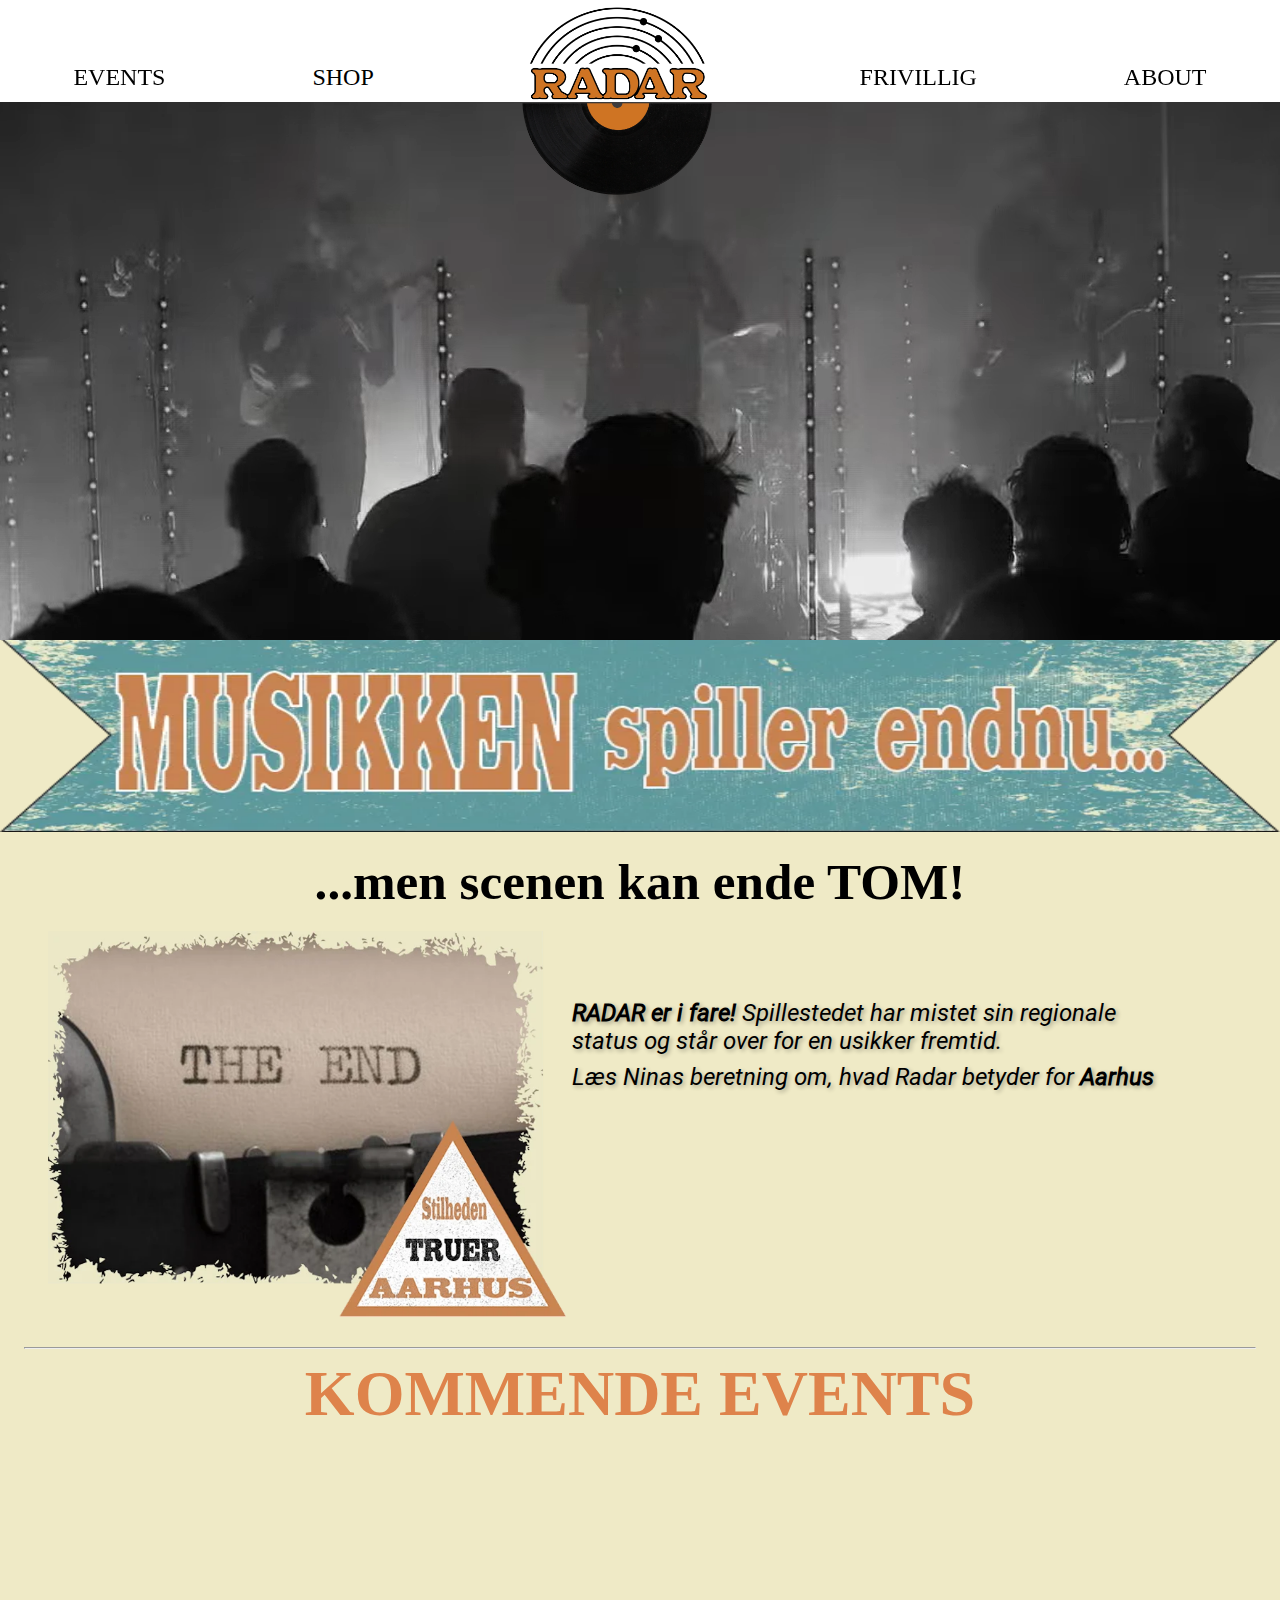
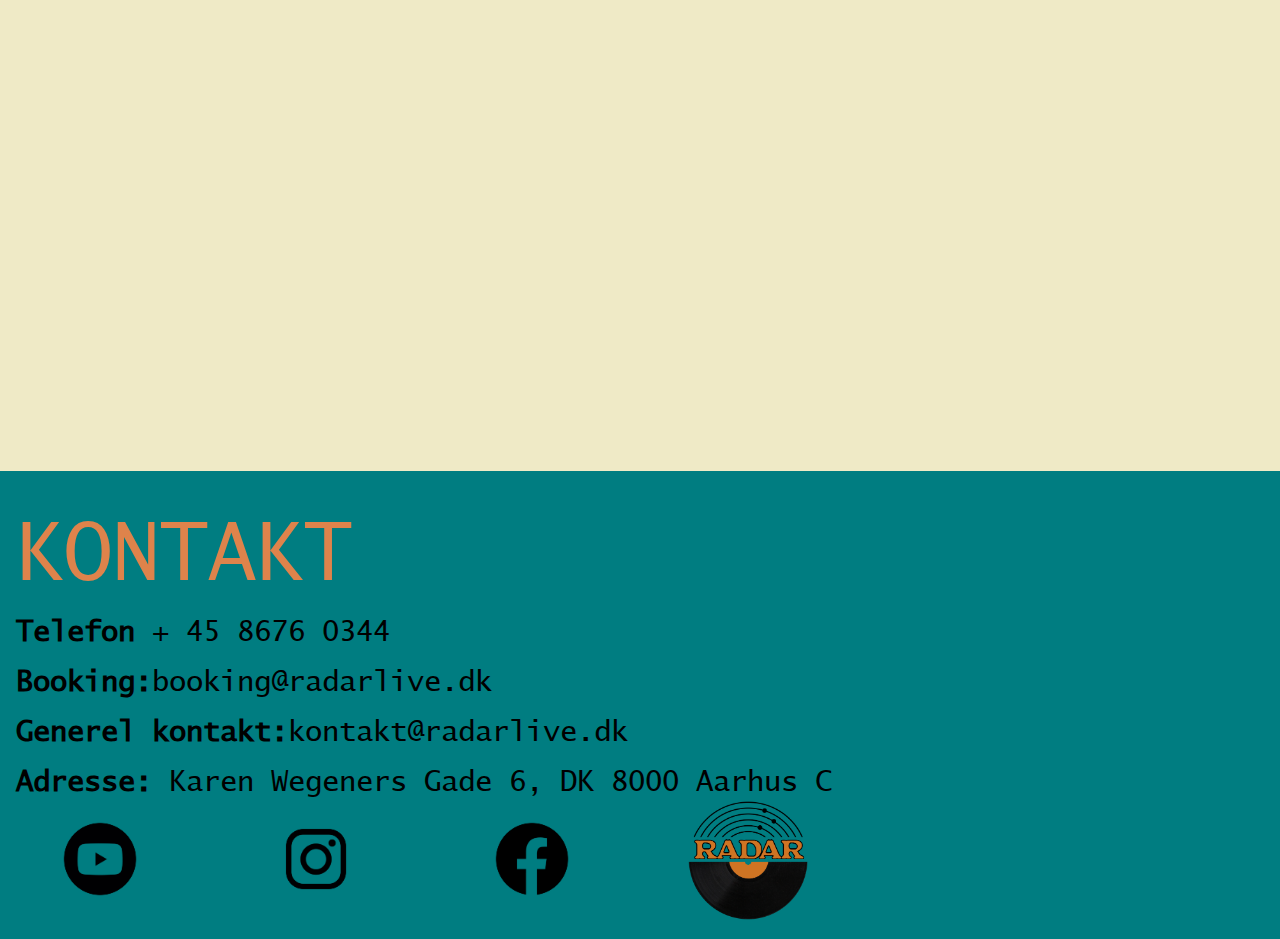
==== commit d16416c5: "Ændringer på frivillig - done" ====
--- a/index.html
+++ b/index.html
@@ -37,7 +37,7 @@
                 <li><a href="frivillige.html">FRIVILLIG</a></li>
                 <li><a href="#">ABOUT</a>
                     <ul class="sub-menus">
-                        <li><a href="stillworkingon.html">Om Radar</a></li>
+                        <li><a href="404.html">Om Radar</a></li>
                         <li><a href="stillworkingon.html">Historie</a></li>
                         <!-- <li><a href="#">Samarbejde</a></li>
                         <li><a href="#">submenu4</a></li>
